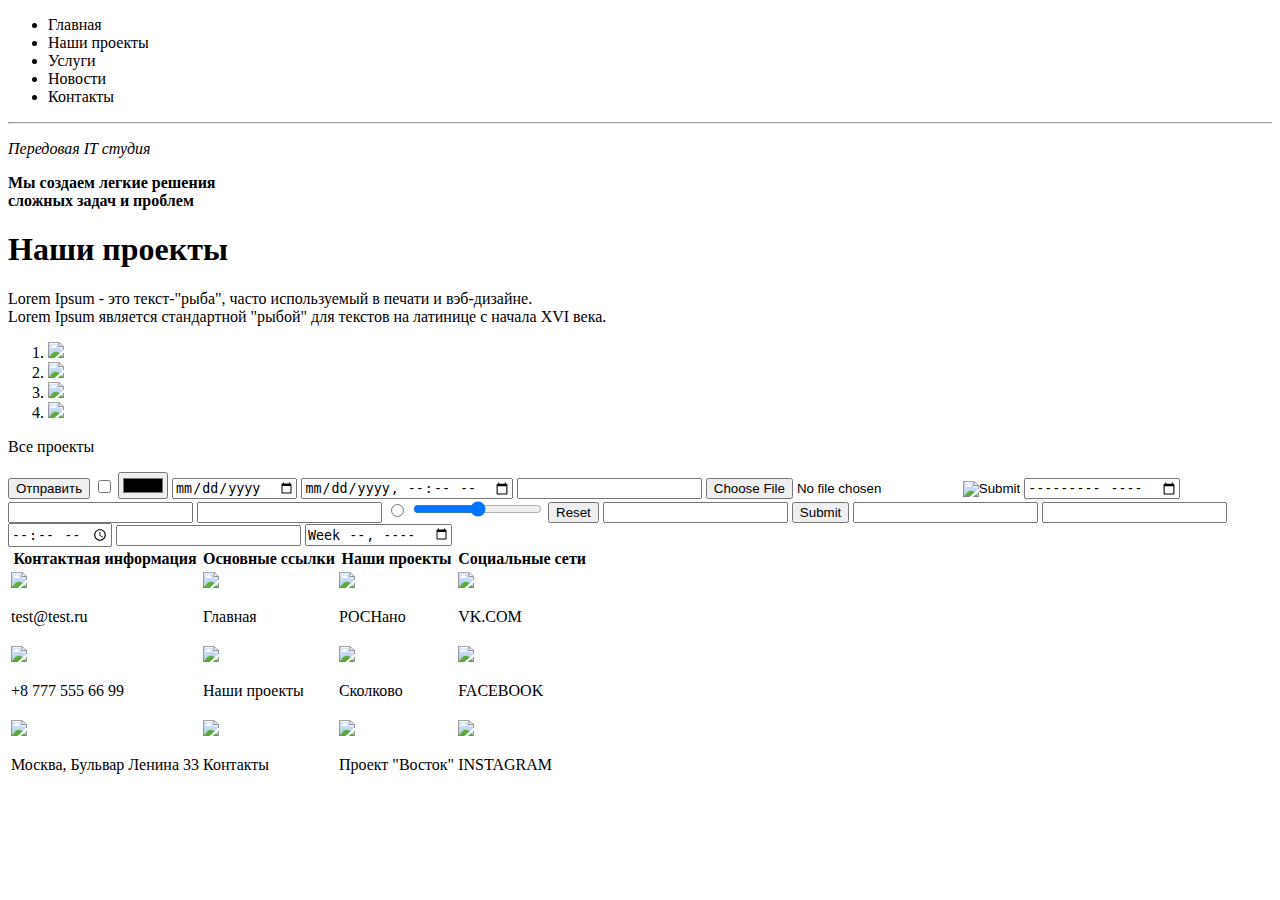
==== index.html @ e94a5e0a "fst" ====
<!DOCTYPE html>
<html>
<head>
    <meta charset='UTF-8'>
    <title>1st iteration</title>
    <link rel='stylesheet' href = 'style.css'>
     <link rel="preconnect" href="https://fonts.googleapis.com">
    <link rel="preconnect" href="https://fonts.gstatic.com" crossorigin>
    <link href="https://fonts.googleapis.com/css2?family=Montserrat:wght@100;400;600 ;800&family=Raleway:ital@1&display=swap" rel="stylesheet"> 
</head>
<body>
    <div class = 'screen'>
        <ul class="menu">
            <li>Главная</li>
            <li>Наши проекты</li>
            <li>Услуги</li>
            <li>Новости</li>
            <li>Контакты</li>
        </ul>
        <hr>
        <p class="undertitle"><em>Передовая IT студия</em></p>
        <p class="title"><strong>Мы создаем легкие решения<br>сложных задач и проблем</strong></p>
    </div>
    <div class='project'>
        <h1>Наши проекты</h1>
        <p class = 'lorem'>Lorem Ipsum - это текст-"рыба", часто используемый в печати и вэб-дизайне.<br>Lorem Ipsum является стандартной "рыбой" для текстов на латинице с начала XVI века.</p>
        <ol>
            <li><img src='images/proj.png'></li>
            <li><img src='images/proj.png'></li>
            <li><img src='images/proj.png'></li>
            <li><img src='images/proj.png'></li>
        </ol>
        <div class="allproj"><p>Все проекты</p></div>
    </div>
    <form>
        
    <input type="button" value="Отправить">
    <input type="checkbox">
    <input type="color">
    <input type="date">
    <input type="datetime-local">
    <input type="email">
    <input type="file">
    <input type="hidden">
    <input type="image">
    <input type="month">
    <input type="number">
    <input type="password">
    <input type="radio">
    <input type="range">
    <input type="reset">
    <input type="search">
    <input type="submit">
    <input type="tel">
    <input type="text">
    <input type="time">
    <input type="url">
    <input type="week">

    </form>
    <div class='footer'>
    <table>
        <tr class="maintr">
            <th>Контактная информация</th>
            <th>Основные ссылки</th>
            <th>Наши проекты</th>
            <th>Социальные сети</th>
        </tr>
        <tr>
            <td>
            <img src="images/envelope.svg">
            <p>test@test.ru</p>
            </td>
            <td>
              <img src="images/right-arrow.svg">
            <p>Главная</p>  
            </td>
            <td>
              <img src="images/right-arrow.svg">
            <p>РОСНано</p>  
            </td>
            <td>
              <img src="images/right-arrow.svg">
            <p>VK.COM</p>  
            </td>
        </tr>
        <tr>
             <td>
            <img src="images/call.svg">
            <p>+8 777 555 66 99</p>
            </td>
            <td>
              <img src="images/right-arrow.svg">
            <p>Наши проекты</p>  
            </td>
            <td>
              <img src="images/right-arrow.svg">
            <p>Сколково</p>  
            </td>
            <td>
              <img src="images/right-arrow.svg">
            <p>FACEBOOK</p>  
            </td>
        </tr>
        <tr>
            <td>
            <img src="images/placeholder.svg">
            <p>Москва, Бульвар Ленина 33</p>
            </td>
            <td>
              <img src="images/right-arrow.svg">
            <p>Контакты</p>  
            </td>
            <td>
              <img src="images/right-arrow.svg">
            <p>Проект "Восток" </p>  
            </td>
            <td>
              <img src="images/right-arrow.svg">
            <p>INSTAGRAM</p>  
            </td>
        </tr>
        <tr>
        </tr>
    </table>
    </div>
</body>
</html>
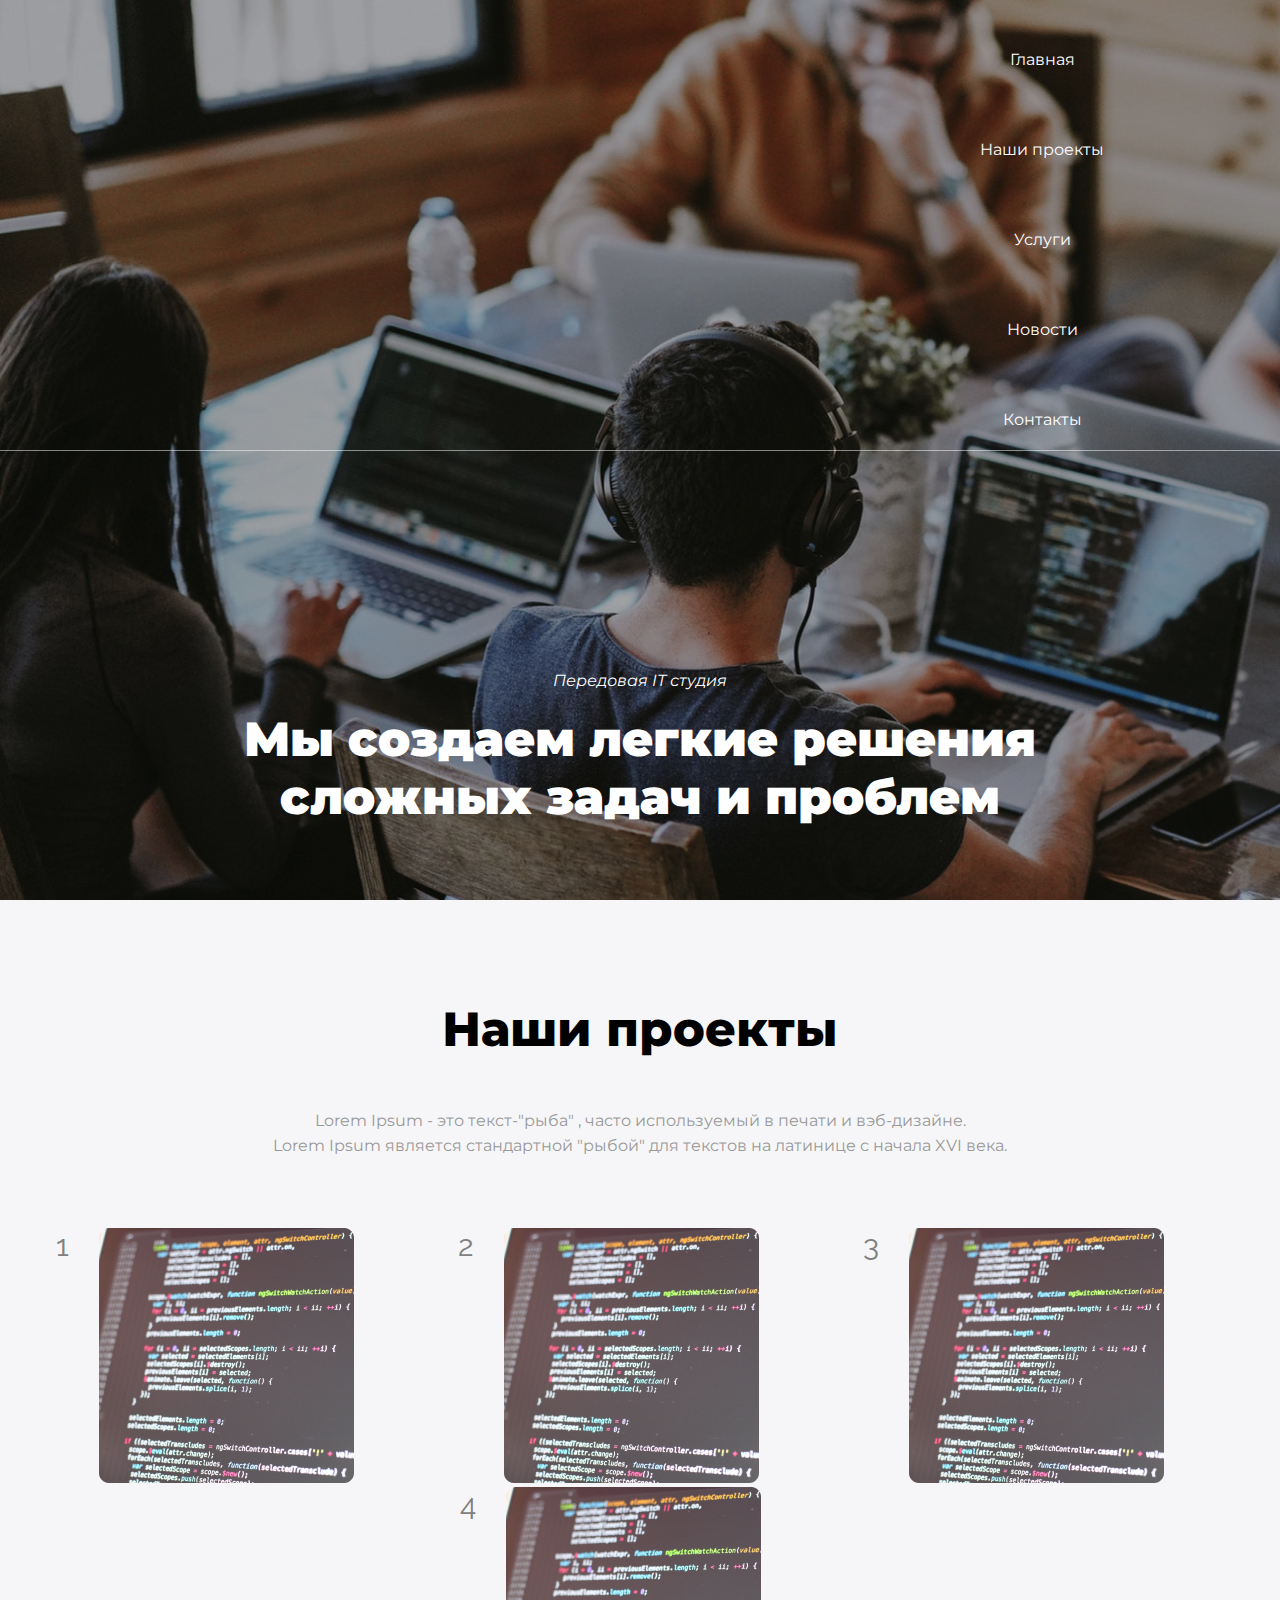
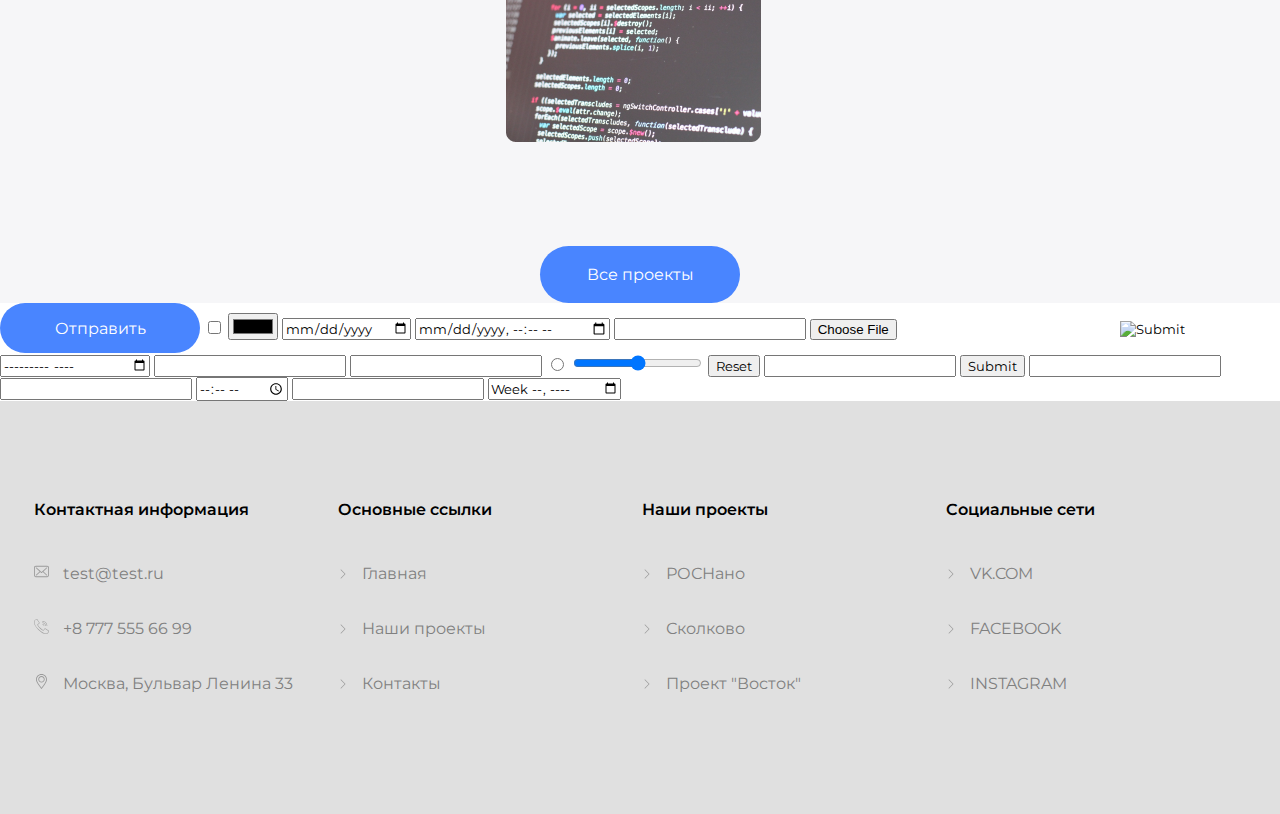
==== commit fe1c3a81: "over push" ====
--- a/index.html
+++ b/index.html
@@ -23,7 +23,7 @@
     </div>
     <div class='project'>
         <h1>Наши проекты</h1>
-        <p class = 'lorem'>Lorem Ipsum - это текст-"рыба", часто используемый в печати и вэб-дизайне.<br>Lorem Ipsum является стандартной "рыбой" для текстов на латинице с начала XVI века.</p>
+        <p class = 'lorem'>Lorem Ipsum - это текст-"рыба" , часто используемый в печати и вэб-дизайне.<br>Lorem Ipsum является стандартной "рыбой" для текстов на латинице с начала XVI века.</p>
         <ol>
             <li><img src='images/proj.png'></li>
             <li><img src='images/proj.png'></li>
--- a/style.css
+++ b/style.css
@@ -0,0 +1,143 @@
+body{
+    margin: 0;
+    padding: 0;
+    font-family: montserrat;
+    color: white;
+}
+
+.screen{
+    height: 900px;
+    background-image: url(images/Rectangle.jpg);
+}
+/*menu items*/
+.menu{
+    margin-top: 0;
+    margin-bottom: 0;
+    margin-left: 932px;
+}
+.menu li{
+    margin-top: 40px;
+    padding-top: 10px;
+    width:140px;
+    height: 40px;
+    font-weight: 400;
+    text-align: center;
+    display: inline-block;
+    margin-right: 40px;
+}
+.menu li:hover{
+    border-bottom: 1px solid white;
+}
+hr {
+    margin-top: 0px;
+    height: 0.5px;
+    background-color: white;
+    border: none;
+    opacity: 0.5;
+}
+/*titles*/
+.undertitle{
+    text-align: center;
+    margin-top: 220px;
+}
+.title{
+    font-weight: 800;
+    text-align: center;
+    font-size: 48px;
+    margin-top:20px;
+}
+.project{
+    background: #F6F6F8;
+}
+.project h1{
+    font-weight: 800;
+    text-align: center;
+    font-size: 48px;
+    color: black;
+    margin: 0;
+    padding-top: 100px;
+}
+.lorem{
+    font-style: normal;
+    font-weight: normal;
+    font-size: 16px;
+    line-height: 25px;
+    color: #999999;
+    text-align: center;
+    margin: 0;
+    padding-top: 50px;
+    padding-bottom: 70px;
+}
+ol{
+    margin: 0;
+    text-align: center;
+    list-style-type: none;
+    counter-reset: count;
+    padding-bottom: 100px;
+}
+ol li{
+    display: inline-block;
+    margin-right: 100px;
+}
+ol li::before{ 
+    content: counter(count);
+    counter-increment: count;
+    margin-right: 30px;
+    vertical-align: top;
+    font-size: 30px;
+     color: gray;
+    font-family: raleway; 
+}
+.allproj{
+    margin: auto;
+    margin-bottom: 0;
+    padding: 3px 0px 3px 0px;
+    width:200px;
+    border-radius: 30px;
+    background-color: #4985FF;
+    text-align: center;
+}
+input{
+    font-family: montserrat; 
+}
+
+input[type=button]{
+    font-size: 16px;
+    color: white;
+    border: none;
+    outline: none;
+    background-color: #4985FF;
+    border-radius: 30px;
+    width: 200px;
+    height: 50px;
+}
+input[type=button]:active{
+    background-color: #2D6FF5;
+    width: 200px;
+}
+/*footer table*/
+.footer{
+    background-color: #E0E0E0;
+}
+table{
+    text-align: left;
+    margin: auto;
+   padding-top: 70px;
+   padding-bottom: 100px;
+}
+td{
+    width: 300px;
+    font-weight: 400;
+    color: grey;
+}
+td p{
+    display: inline-block;
+    margin-left: 10px;
+   
+}
+th{
+    color: black;
+    font-weight: 600;
+    font-size: 16px;
+    height: 70px;
+}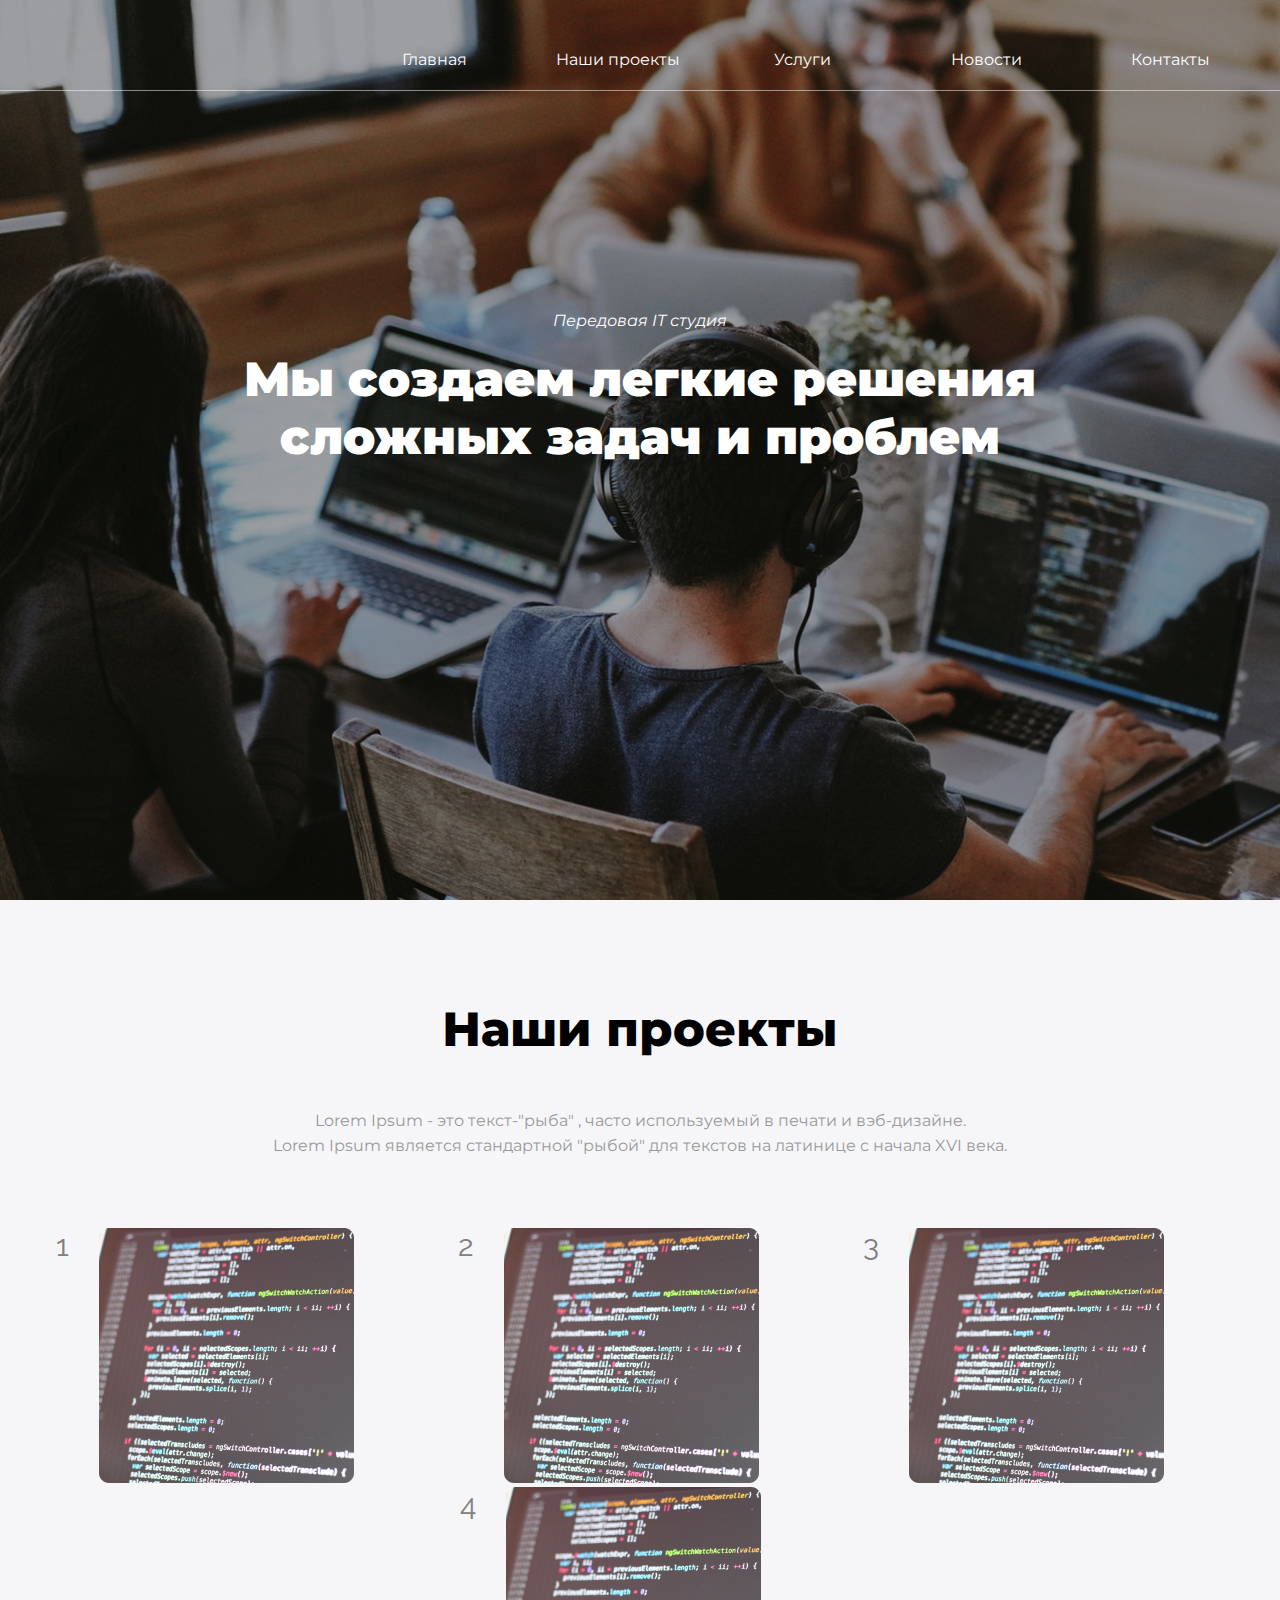
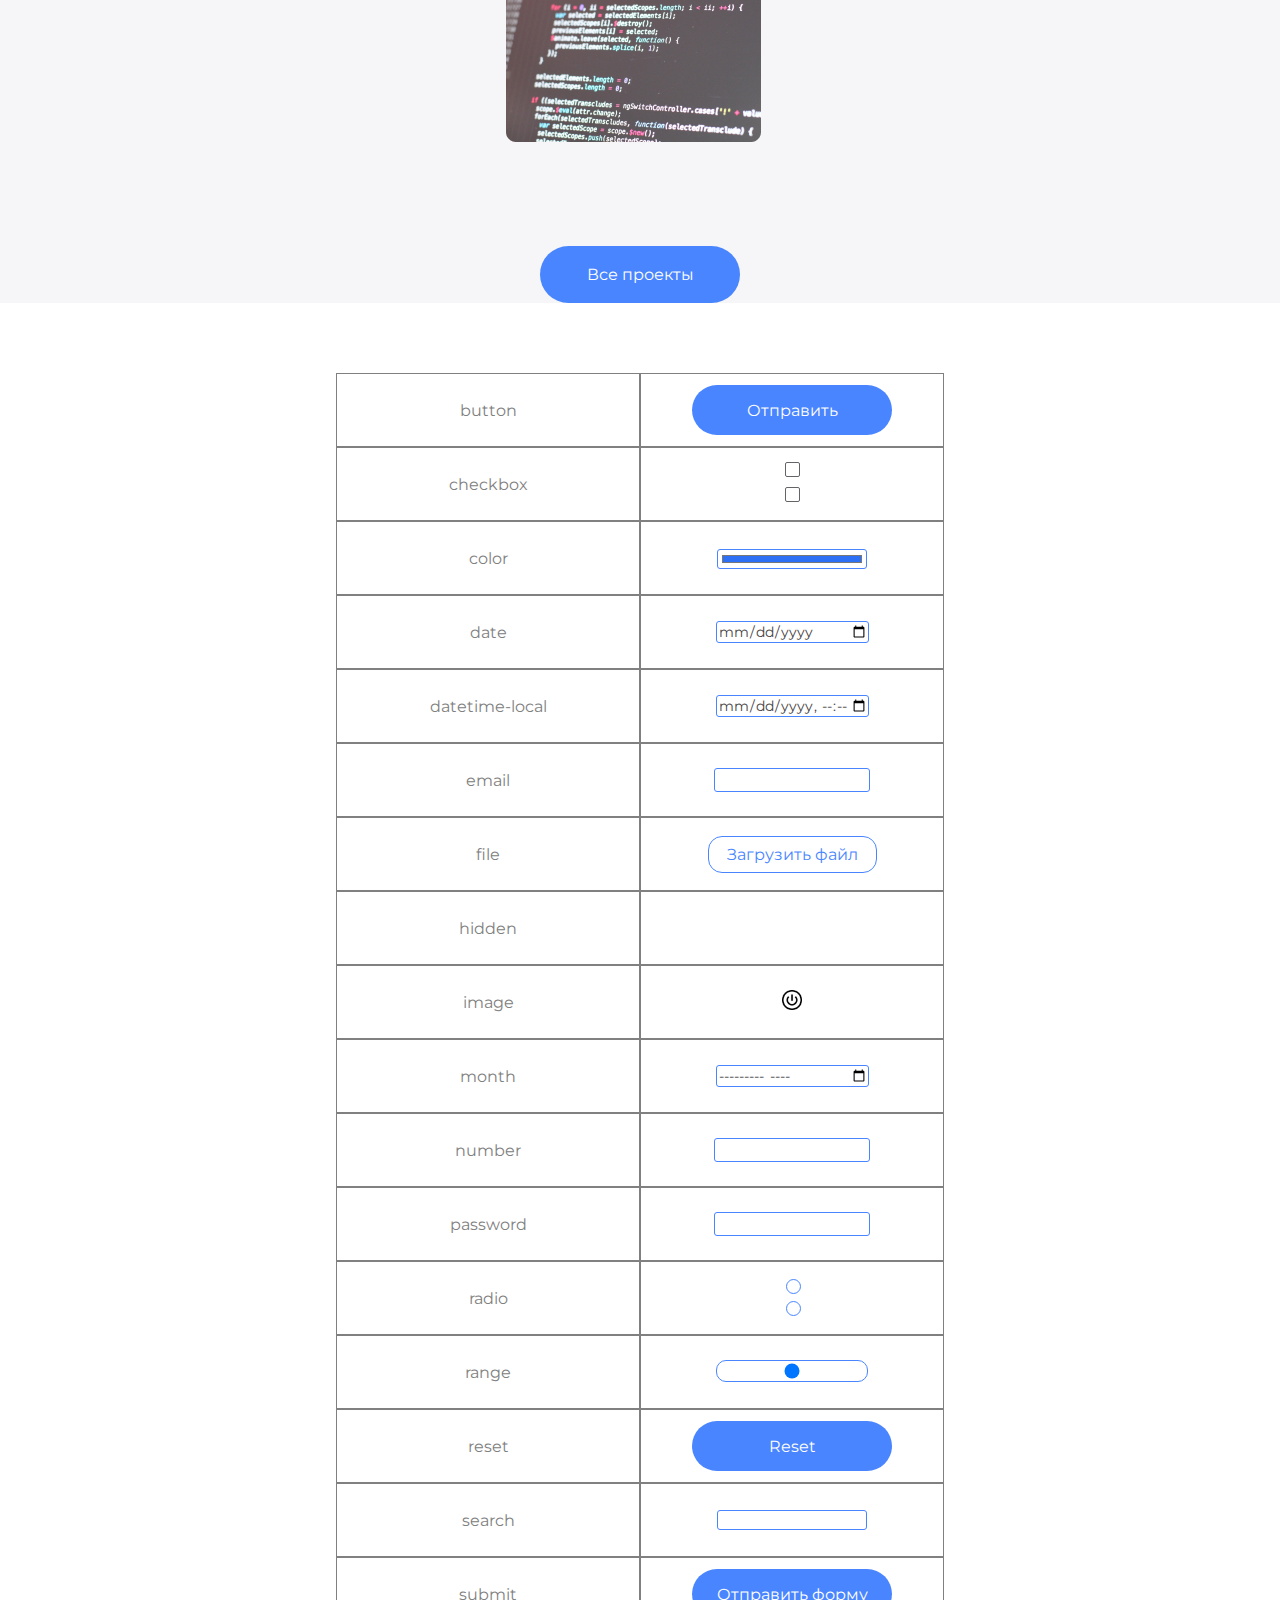
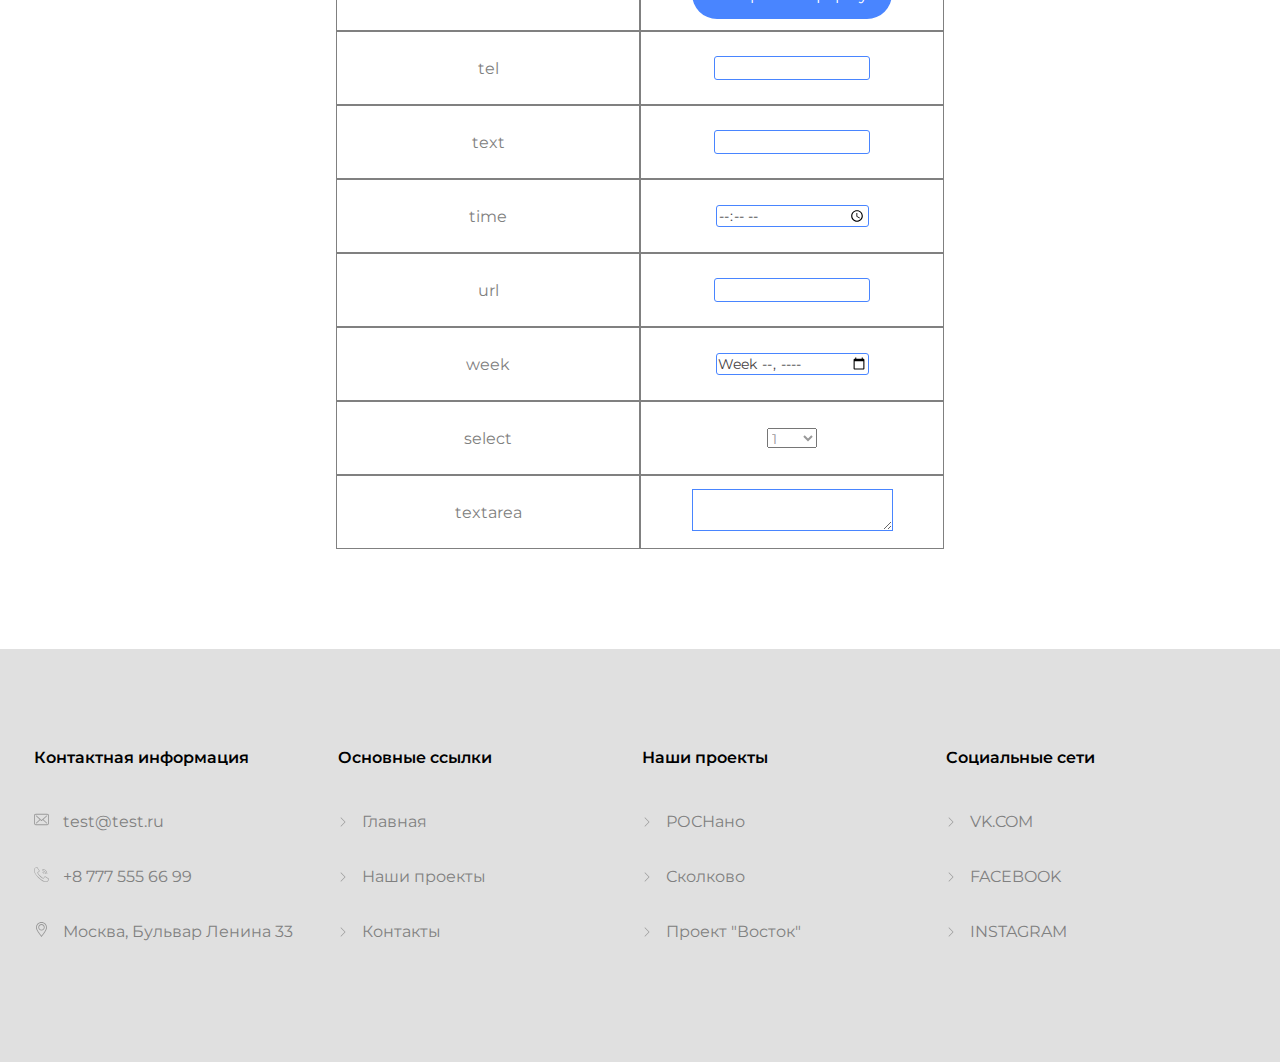
==== commit a0c6ac49: "final" ====
--- a/index.html
+++ b/index.html
@@ -33,30 +33,37 @@
         <div class="allproj"><p>Все проекты</p></div>
     </div>
     <form>
-        
-    <input type="button" value="Отправить">
-    <input type="checkbox">
-    <input type="color">
-    <input type="date">
-    <input type="datetime-local">
-    <input type="email">
-    <input type="file">
-    <input type="hidden">
-    <input type="image">
-    <input type="month">
-    <input type="number">
-    <input type="password">
-    <input type="radio">
-    <input type="range">
-    <input type="reset">
-    <input type="search">
-    <input type="submit">
-    <input type="tel">
-    <input type="text">
-    <input type="time">
-    <input type="url">
-    <input type="week">
-
+       <table class = 'input'>
+           <tr><td>button</td><td>
+    <input type="button" value="Отправить"></td></tr>
+    <tr><td>checkbox</td><td><input type="checkbox"><br><input type="checkbox"></td></tr>
+    <tr><td>color</td><td><input type="color" value="#2D6FF5"></td></tr>
+    <tr><td>date</td><td><input type="date"></td></tr>
+    <tr><td>datetime-local</td><td><input type="datetime-local"></td></tr>
+    <tr><td>email</td><td><input type="email"></td></tr>
+    <tr><td>file</td><td><label class="file">Загрузить файл<input type="file"></label></td></tr>
+    <tr><td>hidden</td><td><input type="hidden" value="1"></td></tr>
+    <tr><td>image</td><td><input type="image"  src="images/power-button.png"></td></tr>
+    <tr><td>month</td><td><input type="month"></td></tr>
+    <tr><td>number</td><td><input type="number"></td></tr>
+    <tr><td>password</td><td><input type="password"></td></tr>
+    <tr><td>radio</td><td><input type="radio"><br><input type="radio"></td></tr>
+    <tr><td>range</td><td><input type="range"></td></tr>
+    <tr><td>reset</td><td><input type="reset"></td></tr>
+    <tr><td>search</td><td><input type="search"></td></tr>
+    <tr><td>submit</td><td><input type="submit" value="Отправить форму"></td></tr>
+    <tr><td>tel</td><td><input type="tel"></td></tr>
+    <tr><td>text</td><td><input type="text"></td></tr>
+    <tr><td>time</td><td><input type="time"></td></tr>
+    <tr><td>url</td><td><input type="url"></td></tr>
+    <tr><td>week</td><td><input type="week"></td></tr>
+     <tr><td>select</td><td><select>
+         <option>1</option>
+         <option>2</option>
+         <option>3</option>
+         </select></td></tr>  
+           <tr><td>textarea</td><td><textarea></textarea></td></tr>
+</table> 
     </form>
     <div class='footer'>
     <table>
--- a/style.css
+++ b/style.css
@@ -13,7 +13,7 @@
 .menu{
     margin-top: 0;
     margin-bottom: 0;
-    margin-left: 932px;
+    text-align: right;
 }
 .menu li{
     margin-top: 40px;
@@ -101,7 +101,72 @@
     font-family: montserrat; 
 }
 
-input[type=button]{
+/*input[type=text], input[type=tel],input[type=password]*/
+input{
+    height: 20px;
+    width: 150px;
+    font-family: Montserrat;
+    color: #464243;
+    font-size: 14px;
+    appearance: none;
+    -moz-appearance: none;
+    background-color: white;
+    border-radius: 3px;
+    border: 1px solid #4985FF;
+}
+input[type=range]{
+    border-radius: 10px;
+    color: red;
+}
+input[type=image]{
+   border: none;
+    width: auto;
+    color:aqua; 
+}
+input[type=radio]{
+    width: 15px;
+    height: 15px;
+    border-radius: 15px;
+}
+input[type=file]{
+    display: none;
+}
+.file{
+    border: 1px solid #4985FF;
+    border-radius: 14px;
+    padding: 8px 18px;
+    color: #4985FF;
+}
+.file:active{
+    background-color: #999999;
+}
+/*input[type=text]:focus,input[type=tel]:focus,input[type=password]:focus,input[type=email]:focus,input[type=url]:focus,input[type=search]:focus*/
+input:focus{
+    appearance: none;
+    outline: 0;
+    outline-offset: 0;
+    background-color: #999999;
+}
+input[type=radio]:active{
+    background-color: #4985FF;
+}
+input[type=radio]:focus{
+    background-color: #4985FF;
+}
+input[type=range]:focus{
+    background-color: white;
+}
+input[type=range]:active{
+    background-color: #999999;
+}
+
+input[type=password]:focus{
+    background-color: white;
+    color: #4985FF;
+    font-size: 16px;
+    font-weight: 800;
+}
+input[type=button],input[type=reset],input[type=submit]{
     font-size: 16px;
     color: white;
     border: none;
@@ -111,11 +176,47 @@
     width: 200px;
     height: 50px;
 }
-input[type=button]:active{
+input[type=button]:active,input[type=reset]:active,input[type=submit]:active{
     background-color: #2D6FF5;
     width: 200px;
 }
-/*footer table*/
+input[type=checkbox]{
+    appearance: none;
+    width: 15px;
+    height: 15px;
+    background-color:white;
+    border: 1px solid #646365;
+    border-radius: 2px;
+
+}
+input[type=checkbox]:active{
+    background-color:#999999;
+}
+input[type=checkbox]:checked{
+    background-color: #4985FF;
+    border: 1px solid #999999;
+}
+input[type=image]:focus{
+    background-color: white;
+}
+select{
+    outline: none;
+    width: 50px;
+    height: 20px;
+    color:#999999;
+    font-family: montserrat;
+    font-size: 14px;
+}
+textarea{
+    border: 1px solid #4985FF;
+    color:#999999;
+    font-family: montserrat;
+    font-size: 14px;
+}
+textarea:focus{
+    outline: none;
+}
+    /*footer table*/
 .footer{
     background-color: #E0E0E0;
 }
@@ -140,4 +241,12 @@
     font-weight: 600;
     font-size: 16px;
     height: 70px;
+}
+.input{
+    border-spacing: 0;
+}
+.input td{
+    border: 0.5px solid gray;
+    height: 70px;
+    text-align: center;
 }